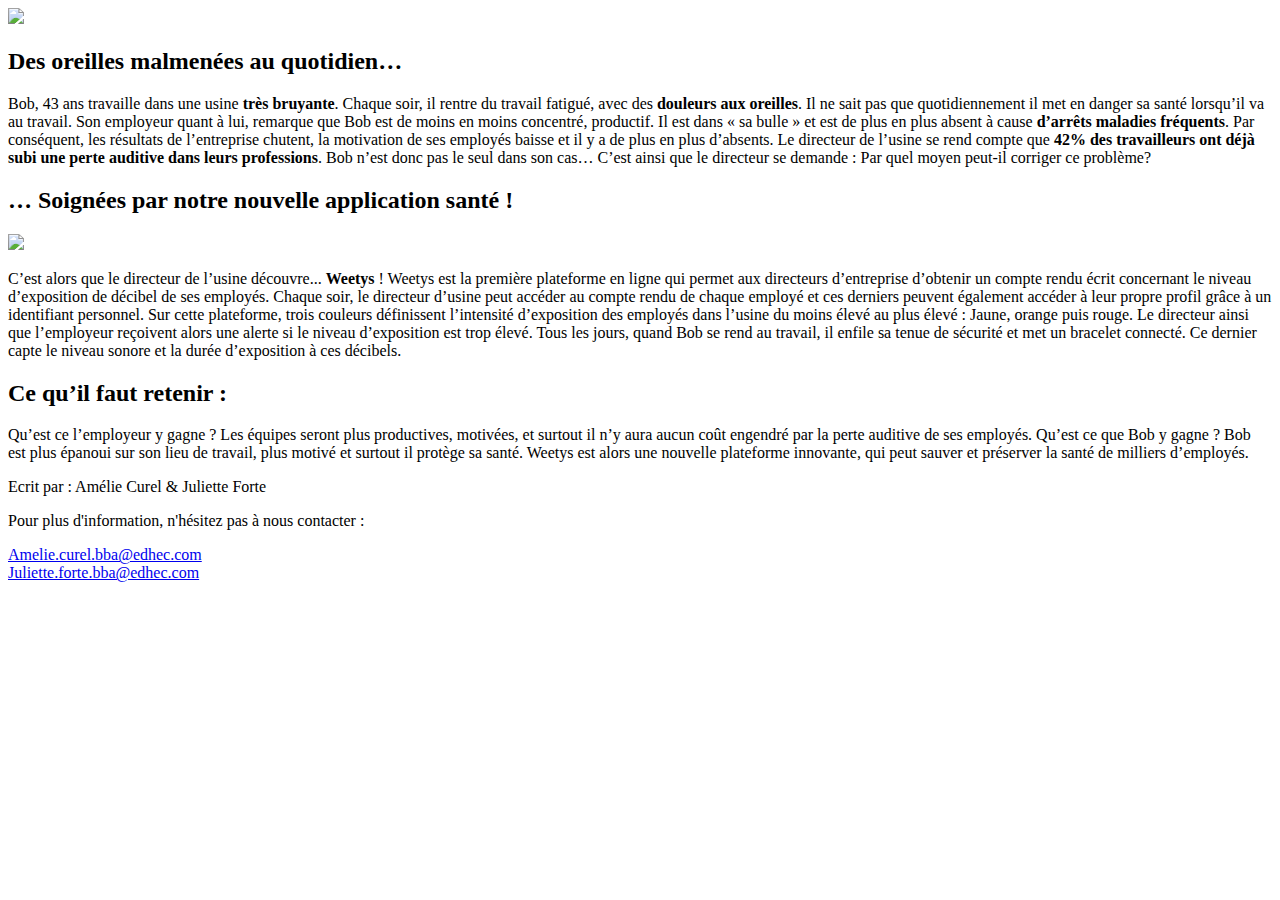
==== page2.html @ 9a5b6879 "Add files via upload" ====
<!DOCTYPE html>
<html lang="fr-FR">
    <head>
        <title>Hackaton - ville de Nice</title>
        <meta charset="UTF-8" />
        <meta name='author' content='Forte Juliette Curel Amélie'>
        <link rel="stylesheet" href="css/styles.css">         
        <link rel="stylesheet" href="bootstrap/css/bootstrap.css">
	</head>

<body> 
<div id="mydiv">
<section id="section1">
<img src= "img/Weetys.jpg">
</section>

<h2> Des oreilles malmenées au quotidien… </h2>
<p> Bob, 43 ans travaille dans une usine <b>très bruyante</b>. Chaque soir, il rentre du travail fatigué, avec des <b>douleurs aux oreilles</b>. Il ne sait pas que quotidiennement il met en danger sa santé lorsqu’il va au travail.
Son employeur quant à lui, remarque que Bob est de moins en moins concentré, productif. Il est dans « sa bulle » et est de plus en plus absent à cause <b>d’arrêts maladies fréquents</b>.
Par conséquent, les résultats de l’entreprise chutent, la motivation de ses employés baisse et il y a de plus en plus d’absents. Le directeur de l’usine se rend compte que <b>42% des travailleurs ont déjà subi une perte auditive dans leurs professions</b>. Bob n’est donc pas le seul dans son cas… C’est ainsi que le directeur se demande : Par quel moyen peut-il corriger ce problème?
 </p>

 <h2> … Soignées par notre nouvelle application santé ! </h2>

<img src= "img/tableau.jpg">
<p>C’est alors que le directeur de l’usine découvre... <b>Weetys</b> ! Weetys est la première plateforme en ligne qui permet aux directeurs d’entreprise d’obtenir un compte rendu écrit concernant le niveau d’exposition de décibel de ses employés. 
Chaque soir, le directeur d’usine peut accéder au compte rendu de chaque employé et ces derniers peuvent également accéder à leur propre profil grâce à un identifiant personnel.
Sur cette plateforme, trois couleurs définissent l’intensité d’exposition des employés dans l’usine du moins élevé au plus élevé : Jaune, orange puis rouge. Le directeur ainsi que l’employeur reçoivent alors une alerte si le niveau d’exposition est trop élevé. 
Tous les jours, quand Bob se rend au travail, il enfile sa tenue de sécurité et met un bracelet connecté. Ce dernier capte le niveau sonore et la durée d’exposition à ces décibels.
</p>

<h2>Ce qu’il faut retenir : </h2>

<p> Qu’est ce l’employeur y gagne ? Les équipes seront plus productives, motivées, et surtout il n’y aura aucun coût engendré par la perte auditive de ses employés.
Qu’est ce que Bob y gagne ? Bob est plus épanoui sur son lieu de travail, plus motivé et surtout il protège sa santé.
Weetys est alors une nouvelle plateforme innovante, qui peut sauver et préserver la santé de milliers d’employés.
</p>


<footer> 
<p> Ecrit par : Amélie Curel & Juliette Forte </p> 
<p> Pour plus d'information, n'hésitez pas à nous contacter : </p>
<li> <span class="glyphicon glyphicon-envelope" ></span> <a href="mailto: amelie.curel.bba@edhec.com">Amelie.curel.bba@edhec.com </a></li>
<li> <span class="glyphicon glyphicon-envelope" ></span> <a href="mailto: Juliette.forte.bba@edhed.com">Juliette.forte.bba@edhec.com </a> </li>
</footer>
</div>
</body>
</html>
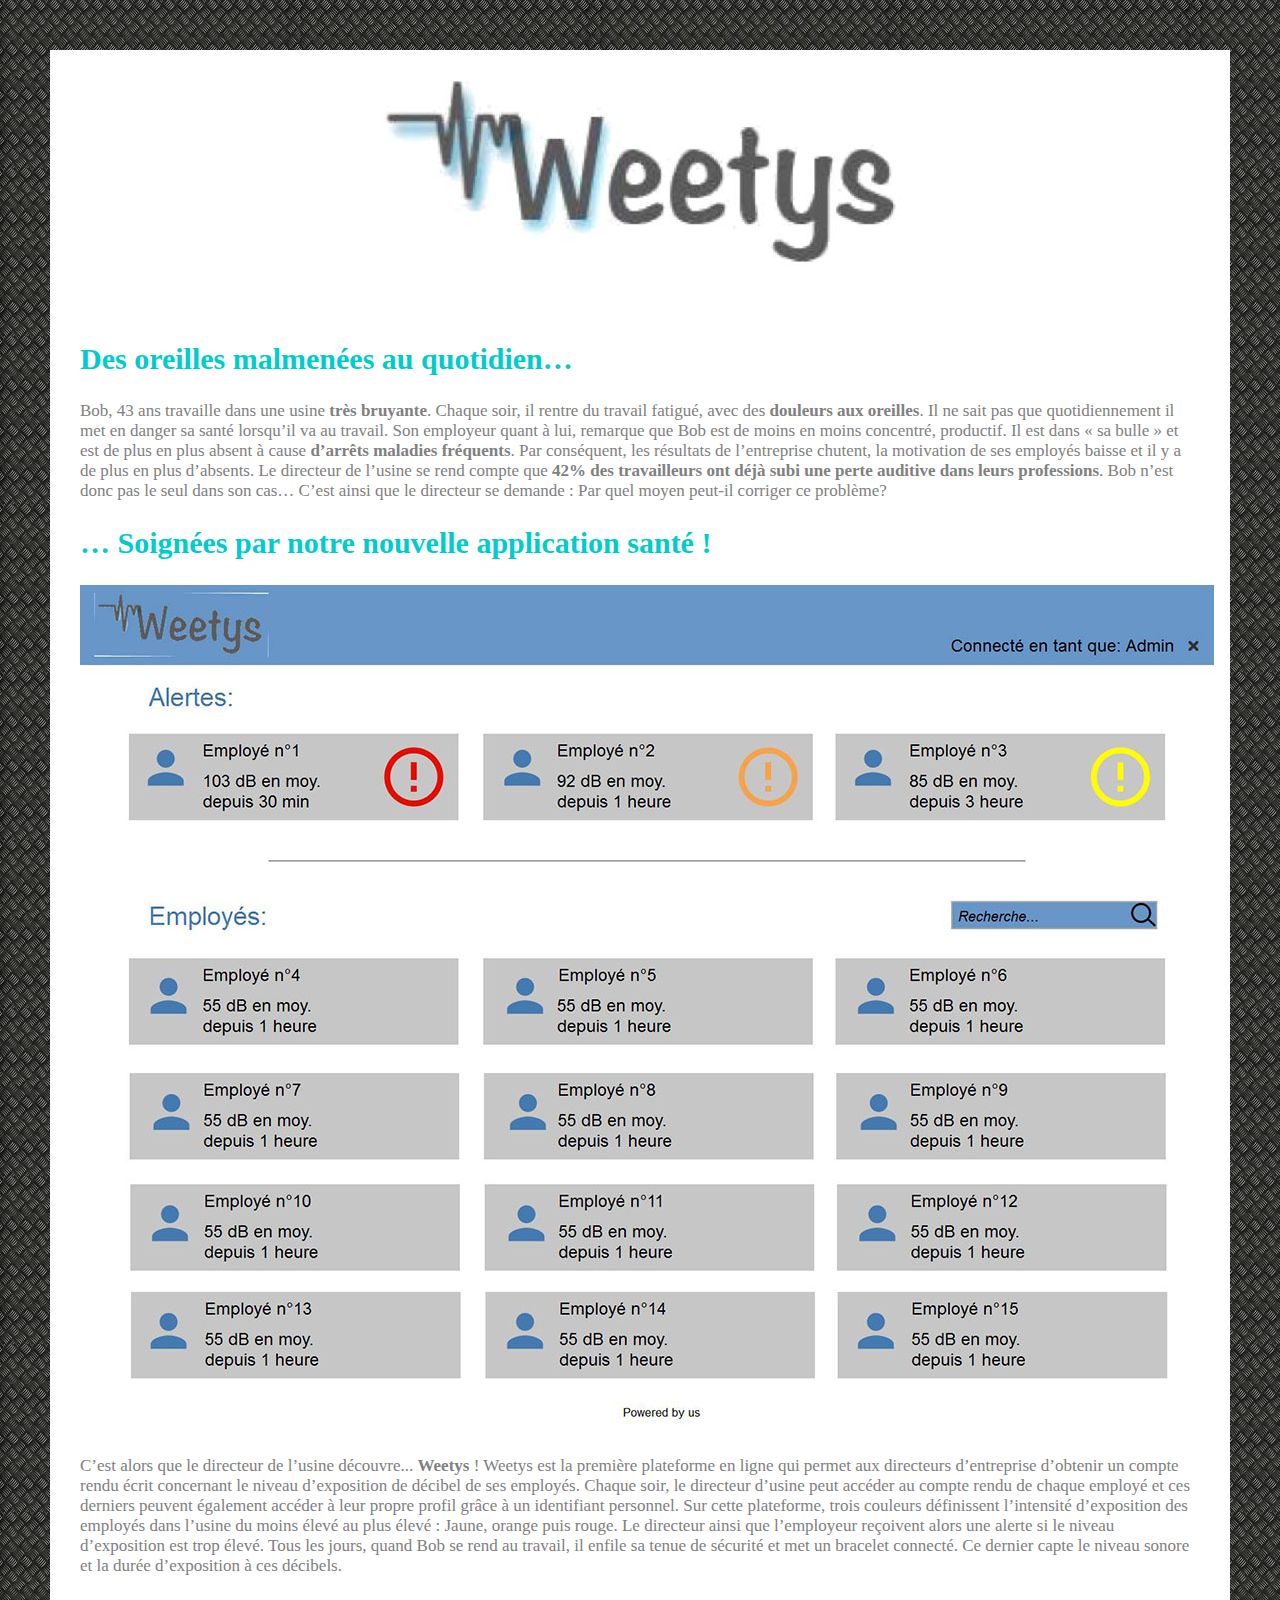
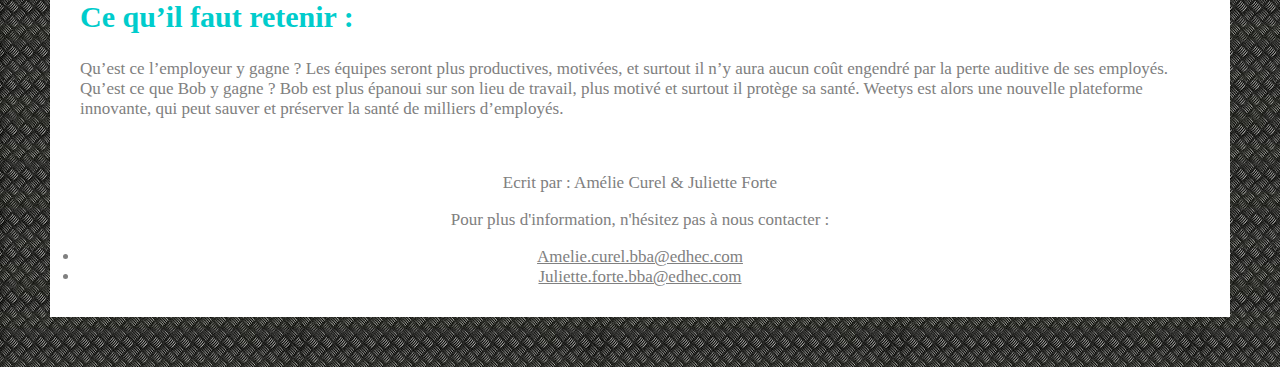
==== commit 939bc331: "Update page2.html" ====
--- a/page2.html
+++ b/page2.html
@@ -11,7 +11,7 @@
 <body> 
 <div id="mydiv">
 <section id="section1">
-<img src= "img/Weetys.jpg">
+<img src= "img/weetys.jpg">
 </section>
 
 <h2> Des oreilles malmenées au quotidien… </h2>
--- a/css/styles.css
+++ b/css/styles.css
@@ -0,0 +1,57 @@
+body {
+	background-image: url(../img/fond.jpg);
+	margin: 50px 50px 50px 50px;
+}
+
+h1 {
+	color: #00cccc;
+	text-align: center;
+	font-size: 50px;
+}
+
+h2 {
+	color: #00cccc;
+	font-size: 30px;
+}
+
+h3 {
+	color : navy;
+	font-style: italic;
+}
+
+#intro  {
+	color :grey;
+	font-size: 20px;
+	font-style: italic;
+}
+
+p  {
+	color :grey;
+	font-size: 17px;
+}
+
+li {
+	color :grey;
+	font-size: 17px;
+}
+
+a {
+	color : grey;
+}
+
+
+ #section1 {
+	margin: 0 auto;
+	text-align: center;	
+}
+
+#mydiv {
+	background-color: white;
+	padding: 0px 30px 30px 30px;
+
+}
+
+footer {
+	padding-top: 20px;
+	text-align: center;
+}